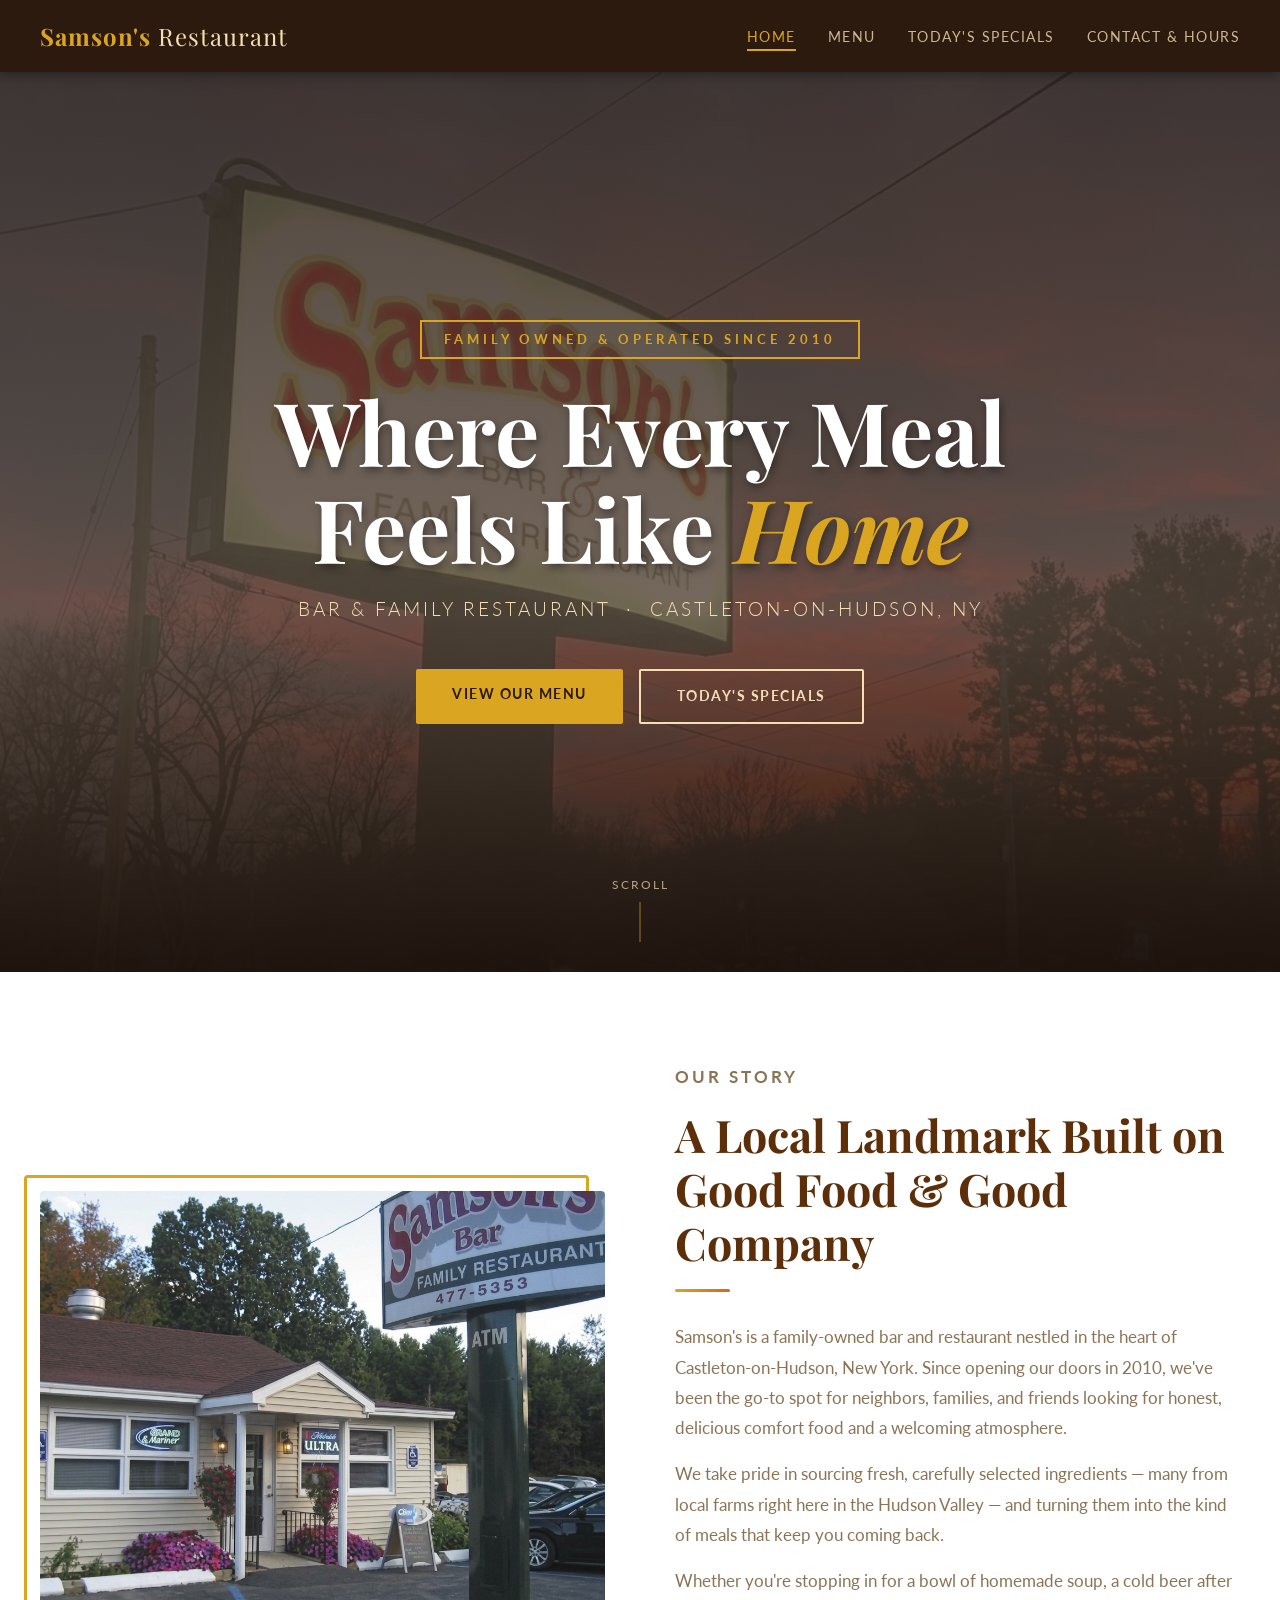
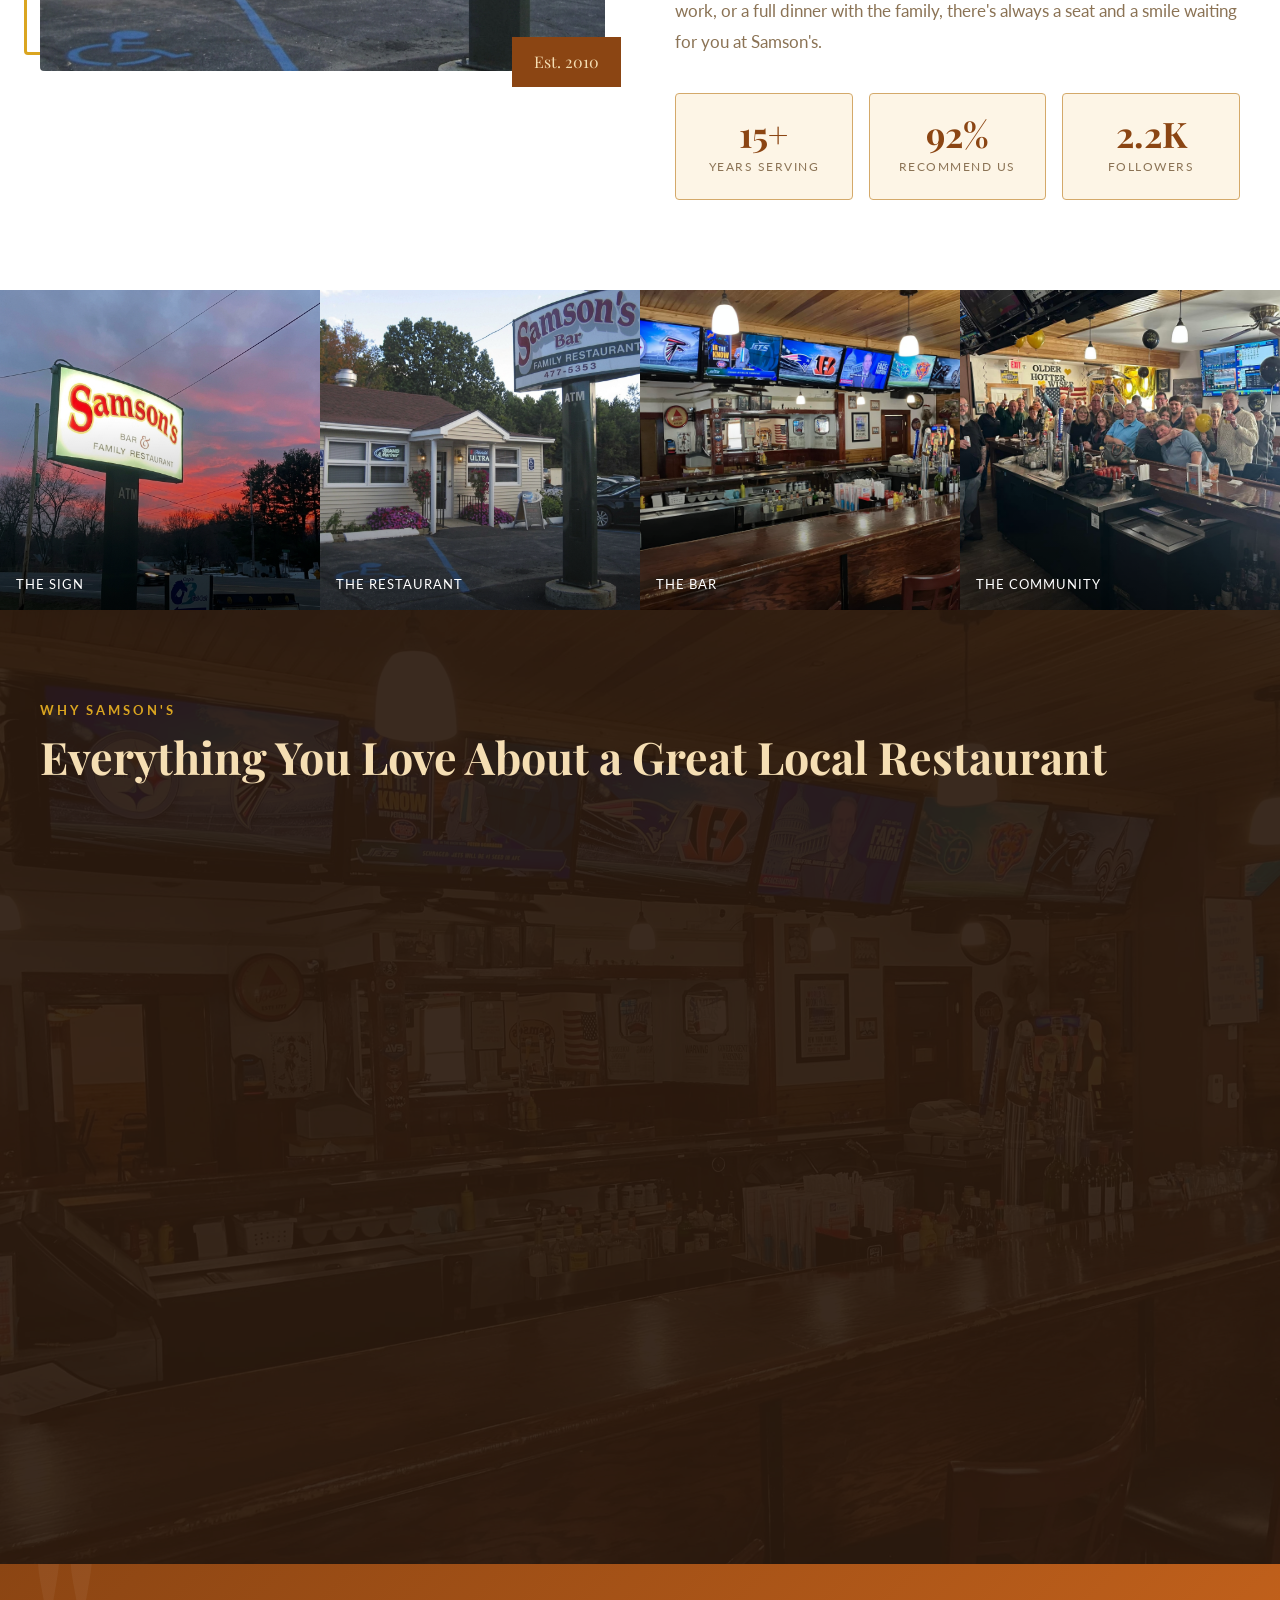
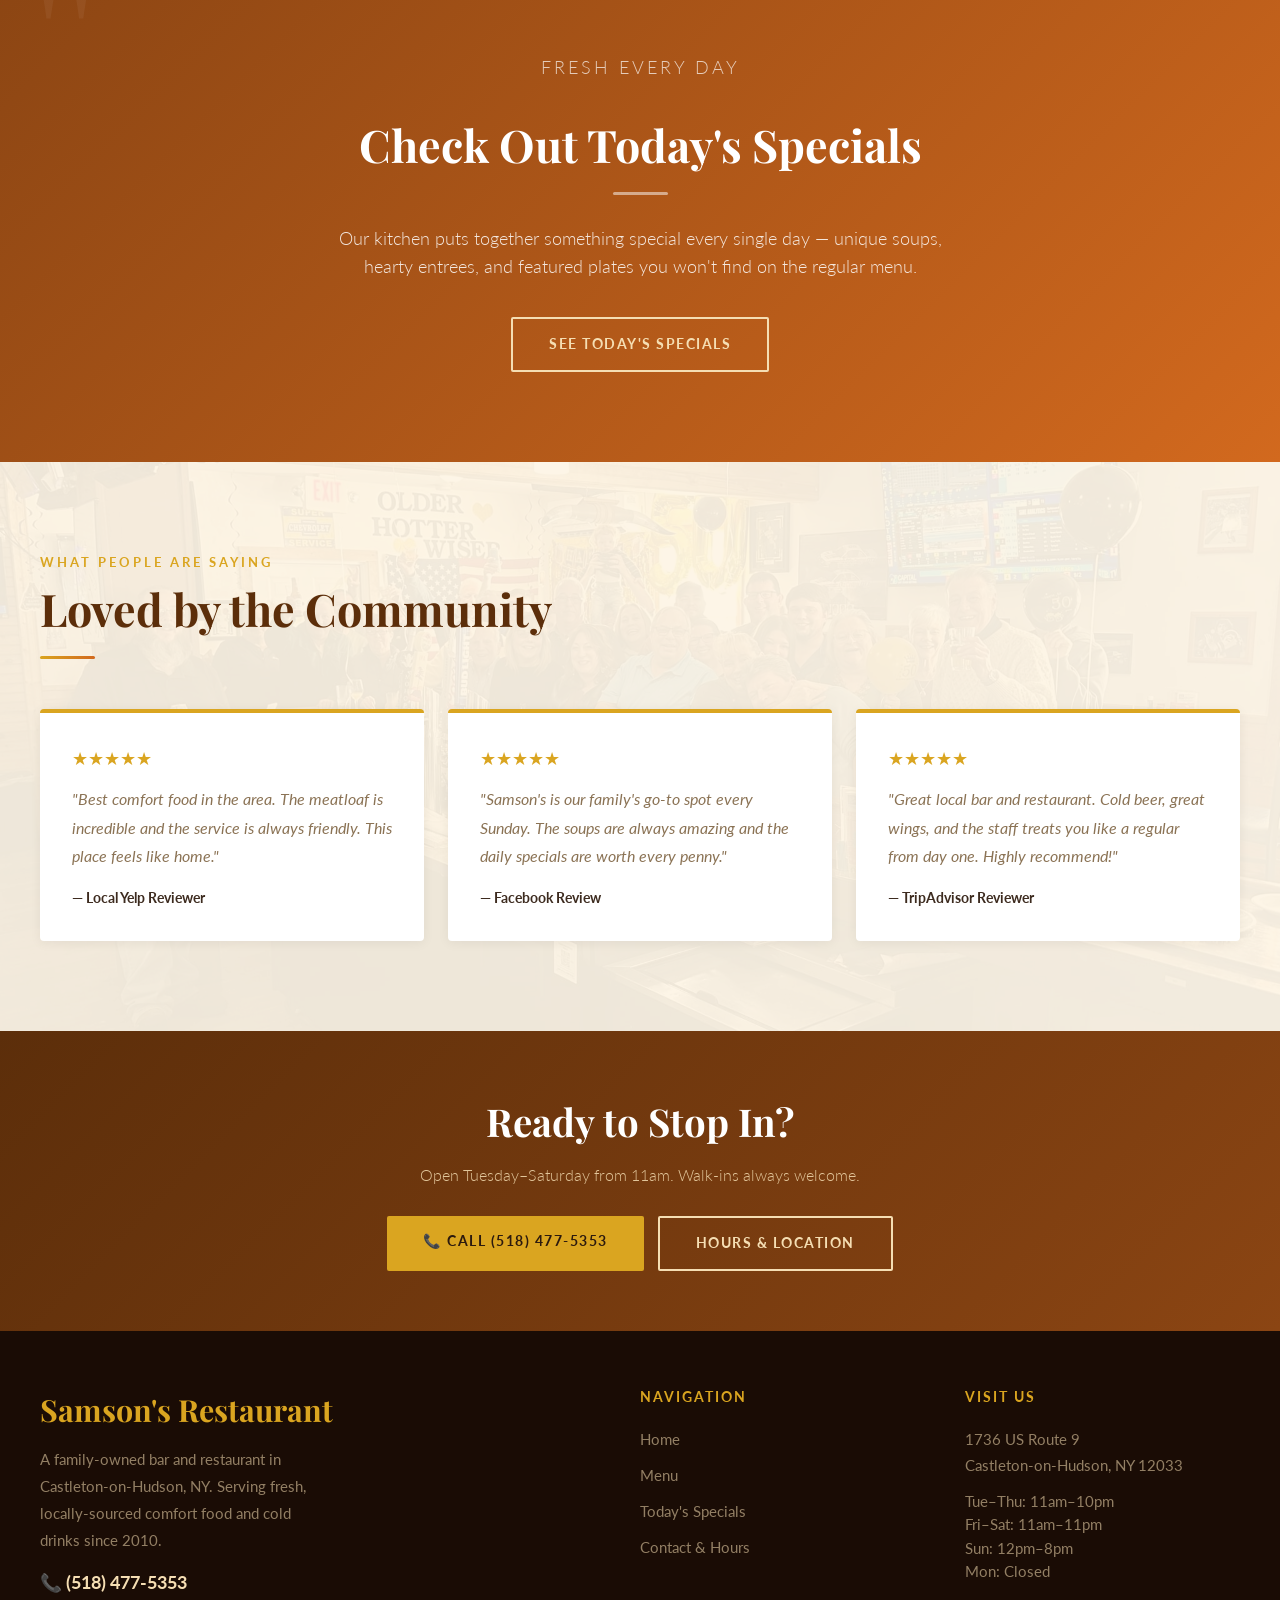
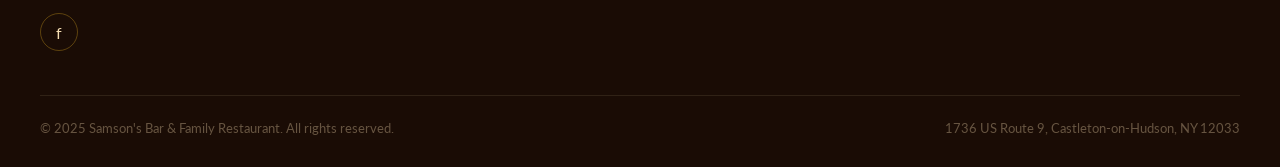
==== index.html @ e795f9b4 "Samson's website" ====
<!DOCTYPE html>
<html lang="en">
<head>
  <meta charset="UTF-8" />
  <meta name="viewport" content="width=device-width, initial-scale=1.0" />
  <title>Samson's Restaurant – Castleton-on-Hudson, NY</title>
  <meta name="description" content="Samson's Bar & Family Restaurant — a family-owned American restaurant and bar in Castleton-on-Hudson, NY. Comfort food, cold drinks, and warm hospitality." />
  <link rel="stylesheet" href="styles.css" />
</head>
<body>

<!-- ===== NAV ===== -->
<nav>
  <div class="nav-container">
    <a href="index.html" class="nav-logo">Samson's <span>Restaurant</span></a>
    <ul class="nav-links" id="navLinks">
      <li><a href="index.html" class="active">Home</a></li>
      <li><a href="menu.html">Menu</a></li>
      <li><a href="specials.html">Today's Specials</a></li>
      <li><a href="contact.html">Contact & Hours</a></li>
    </ul>
    <button class="hamburger" id="hamburger" aria-label="Menu">
      <span></span><span></span><span></span>
    </button>
  </div>
</nav>

<!-- ===== HERO ===== -->
<section class="hero">
  <div class="hero-bg" style="background-image:url('images/sign-sunset.jpg');opacity:0.55;"></div>
  <div class="hero-overlay"></div>
  <div class="hero-content">
    <div class="hero-badge">Family Owned &amp; Operated Since 2010</div>
    <h1>Where Every Meal<br>Feels Like <em>Home</em></h1>
    <p class="hero-tagline">Bar &amp; Family Restaurant &nbsp;·&nbsp; Castleton-on-Hudson, NY</p>
    <div class="hero-buttons">
      <a href="menu.html" class="btn btn-primary">View Our Menu</a>
      <a href="specials.html" class="btn btn-outline">Today's Specials</a>
    </div>
  </div>
  <div class="hero-scroll">Scroll</div>
</section>

<!-- ===== ABOUT ===== -->
<section class="about-section">
  <div class="section-inner">
    <div class="about-grid">
      <div class="about-image-wrap">
        <img
          src="images/exterior.jpg"
          alt="Samson's Restaurant exterior"
          loading="lazy"
        />
      </div>
      <div class="about-text">
        <p class="section-label">Our Story</p>
        <h2 class="section-title">A Local Landmark Built on Good Food &amp; Good Company</h2>
        <div class="section-divider"></div>
        <p>
          Samson's is a family-owned bar and restaurant nestled in the heart of
          Castleton-on-Hudson, New York. Since opening our doors in 2010, we've
          been the go-to spot for neighbors, families, and friends looking for
          honest, delicious comfort food and a welcoming atmosphere.
        </p>
        <p>
          We take pride in sourcing fresh, carefully selected ingredients —
          many from local farms right here in the Hudson Valley — and turning
          them into the kind of meals that keep you coming back.
        </p>
        <p>
          Whether you're stopping in for a bowl of homemade soup, a cold beer
          after work, or a full dinner with the family, there's always a seat
          and a smile waiting for you at Samson's.
        </p>
        <div class="about-stats">
          <div class="stat">
            <div class="stat-number">15+</div>
            <div class="stat-label">Years Serving</div>
          </div>
          <div class="stat">
            <div class="stat-number">92%</div>
            <div class="stat-label">Recommend Us</div>
          </div>
          <div class="stat">
            <div class="stat-number">2.2K</div>
            <div class="stat-label">Followers</div>
          </div>
        </div>
      </div>
    </div>
  </div>
</section>

<!-- ===== PHOTO GALLERY ===== -->
<section style="padding:0;background:#111;">
  <div style="display:grid;grid-template-columns:repeat(4,1fr);height:320px;">
    <div style="overflow:hidden;position:relative;cursor:pointer;" onclick="openLightbox('images/sign-sunset.jpg','The Samson\'s sign glowing at sunset')">
      <img src="images/sign-sunset.jpg" alt="Samson's sign at sunset" style="width:100%;height:100%;object-fit:cover;transition:transform 0.5s;" onmouseover="this.style.transform='scale(1.08)'" onmouseout="this.style.transform='scale(1)'">
      <div style="position:absolute;inset:0;background:linear-gradient(to top,rgba(0,0,0,0.5) 0%,transparent 60%);display:flex;align-items:flex-end;padding:16px;">
        <span style="color:white;font-size:0.8rem;letter-spacing:1px;text-transform:uppercase;font-family:'Lato',sans-serif;">The Sign</span>
      </div>
    </div>
    <div style="overflow:hidden;position:relative;cursor:pointer;" onclick="openLightbox('images/exterior.jpg','Samson\'s Restaurant exterior')">
      <img src="images/exterior.jpg" alt="Samson's exterior" style="width:100%;height:100%;object-fit:cover;transition:transform 0.5s;" onmouseover="this.style.transform='scale(1.08)'" onmouseout="this.style.transform='scale(1)'">
      <div style="position:absolute;inset:0;background:linear-gradient(to top,rgba(0,0,0,0.5) 0%,transparent 60%);display:flex;align-items:flex-end;padding:16px;">
        <span style="color:white;font-size:0.8rem;letter-spacing:1px;text-transform:uppercase;font-family:'Lato',sans-serif;">The Restaurant</span>
      </div>
    </div>
    <div style="overflow:hidden;position:relative;cursor:pointer;" onclick="openLightbox('images/bar.jpg','The bar at Samson\'s')">
      <img src="images/bar.jpg" alt="Samson's bar" style="width:100%;height:100%;object-fit:cover;transition:transform 0.5s;" onmouseover="this.style.transform='scale(1.08)'" onmouseout="this.style.transform='scale(1)'">
      <div style="position:absolute;inset:0;background:linear-gradient(to top,rgba(0,0,0,0.5) 0%,transparent 60%);display:flex;align-items:flex-end;padding:16px;">
        <span style="color:white;font-size:0.8rem;letter-spacing:1px;text-transform:uppercase;font-family:'Lato',sans-serif;">The Bar</span>
      </div>
    </div>
    <div style="overflow:hidden;position:relative;cursor:pointer;" onclick="openLightbox('images/party.jpg','The Samson\'s community')">
      <img src="images/party.jpg" alt="Samson's community" style="width:100%;height:100%;object-fit:cover;transition:transform 0.5s;" onmouseover="this.style.transform='scale(1.08)'" onmouseout="this.style.transform='scale(1)'">
      <div style="position:absolute;inset:0;background:linear-gradient(to top,rgba(0,0,0,0.5) 0%,transparent 60%);display:flex;align-items:flex-end;padding:16px;">
        <span style="color:white;font-size:0.8rem;letter-spacing:1px;text-transform:uppercase;font-family:'Lato',sans-serif;">The Community</span>
      </div>
    </div>
  </div>
</section>

<!-- Lightbox -->
<div id="lightbox" style="display:none;position:fixed;inset:0;background:rgba(0,0,0,0.92);z-index:9999;align-items:center;justify-content:center;cursor:pointer;" onclick="closeLightbox()">
  <img id="lightbox-img" src="" alt="" style="max-width:90vw;max-height:90vh;object-fit:contain;border-radius:4px;box-shadow:0 8px 40px rgba(0,0,0,0.5);">
  <div id="lightbox-cap" style="position:absolute;bottom:24px;left:50%;transform:translateX(-50%);color:rgba(255,255,255,0.7);font-size:0.9rem;font-family:'Lato',sans-serif;letter-spacing:1px;"></div>
  <button onclick="closeLightbox()" style="position:absolute;top:20px;right:24px;background:none;border:none;color:white;font-size:2rem;cursor:pointer;line-height:1;">✕</button>
</div>

<!-- ===== FEATURES ===== -->
<section class="features-section">
  <div class="section-inner">
    <p class="section-label" style="color:var(--accent)">Why Samson's</p>
    <h2 class="section-title">Everything You Love About a Great Local Restaurant</h2>
    <div class="features-grid">
      <div class="feature-card">
        <span class="feature-icon">🍽️</span>
        <h3>Comfort Food Done Right</h3>
        <p>From hearty dinners and hand-pressed burgers to homemade soups made fresh daily.</p>
      </div>
      <div class="feature-card">
        <span class="feature-icon">🍺</span>
        <h3>Full Bar</h3>
        <p>Cold beers on tap, cocktails, and your favorite drinks served with a smile.</p>
      </div>
      <div class="feature-card">
        <span class="feature-icon">🌿</span>
        <h3>Fresh Local Ingredients</h3>
        <p>We partner with local Hudson Valley farms to bring the freshest flavors to your plate.</p>
      </div>
      <div class="feature-card">
        <span class="feature-icon">👨‍👩‍👧</span>
        <h3>Family Friendly</h3>
        <p>A dedicated kids' menu and a warm atmosphere the whole family will enjoy.</p>
      </div>
      <div class="feature-card">
        <span class="feature-icon">🪑</span>
        <h3>Outdoor Seating</h3>
        <p>Enjoy the fresh Hudson Valley air with our comfortable outdoor seating area.</p>
      </div>
      <div class="feature-card">
        <span class="feature-icon">🎤</span>
        <h3>Karaoke Nights</h3>
        <p>Live entertainment and karaoke nights — follow our Facebook for the schedule.</p>
      </div>
    </div>
  </div>
</section>

<!-- ===== DAILY SPECIALS TEASER ===== -->
<section class="specials-teaser">
  <div class="section-inner">
    <p class="section-label" style="color:rgba(255,255,255,0.7)">Fresh Every Day</p>
    <h2 class="section-title">Check Out Today's Specials</h2>
    <div class="section-divider center"></div>
    <p>Our kitchen puts together something special every single day — unique soups,<br>hearty entrees, and featured plates you won't find on the regular menu.</p>
    <a href="specials.html" class="btn btn-outline">See Today's Specials</a>
  </div>
</section>

<!-- ===== TESTIMONIALS ===== -->
<section class="testimonials-section" style="position:relative;overflow:hidden;">
  <div style="position:absolute;inset:0;background-image:url('images/party.jpg');background-size:cover;background-position:center;opacity:0.06;"></div>
  <div class="section-inner" style="position:relative;">
    <p class="section-label">What People Are Saying</p>
    <h2 class="section-title">Loved by the Community</h2>
    <div class="section-divider"></div>
    <div class="testimonials-grid">
      <div class="testimonial-card">
        <div class="testimonial-stars">★★★★★</div>
        <p class="testimonial-text">"Best comfort food in the area. The meatloaf is incredible and the service is always friendly. This place feels like home."</p>
        <div class="testimonial-author">— Local Yelp Reviewer</div>
      </div>
      <div class="testimonial-card">
        <div class="testimonial-stars">★★★★★</div>
        <p class="testimonial-text">"Samson's is our family's go-to spot every Sunday. The soups are always amazing and the daily specials are worth every penny."</p>
        <div class="testimonial-author">— Facebook Review</div>
      </div>
      <div class="testimonial-card">
        <div class="testimonial-stars">★★★★★</div>
        <p class="testimonial-text">"Great local bar and restaurant. Cold beer, great wings, and the staff treats you like a regular from day one. Highly recommend!"</p>
        <div class="testimonial-author">— TripAdvisor Reviewer</div>
      </div>
    </div>
  </div>
</section>

<!-- ===== CTA STRIP ===== -->
<div class="cta-strip">
  <h2>Ready to Stop In?</h2>
  <p>Open Tuesday–Saturday from 11am. Walk-ins always welcome.</p>
  <div style="display:flex;gap:14px;justify-content:center;flex-wrap:wrap;">
    <a href="tel:5184775353" class="btn btn-primary">📞 Call (518) 477-5353</a>
    <a href="contact.html" class="btn btn-outline">Hours &amp; Location</a>
  </div>
</div>

<!-- ===== FOOTER ===== -->
<footer>
  <div class="footer-inner">
    <div class="footer-grid">
      <div class="footer-brand">
        <h2>Samson's Restaurant</h2>
        <p>A family-owned bar and restaurant in Castleton-on-Hudson, NY. Serving fresh, locally-sourced comfort food and cold drinks since 2010.</p>
        <div class="footer-phone">📞 (518) 477-5353</div>
        <div class="footer-social" style="margin-top:16px;">
          <a href="https://www.facebook.com/Samsonsbarandfamilyrestaurant/" target="_blank" rel="noopener" class="social-btn" title="Facebook">f</a>
        </div>
      </div>
      <div class="footer-links">
        <h3>Navigation</h3>
        <ul>
          <li><a href="index.html">Home</a></li>
          <li><a href="menu.html">Menu</a></li>
          <li><a href="specials.html">Today's Specials</a></li>
          <li><a href="contact.html">Contact &amp; Hours</a></li>
        </ul>
      </div>
      <div class="footer-links">
        <h3>Visit Us</h3>
        <ul>
          <li><a href="https://maps.google.com/?q=1736+US-9,+Castleton-on-Hudson,+NY+12033" target="_blank" rel="noopener">1736 US Route 9<br>Castleton-on-Hudson, NY 12033</a></li>
          <li style="margin-top:12px;color:rgba(245,222,179,0.55);font-size:0.92rem;">
            Tue–Thu: 11am–10pm<br>
            Fri–Sat: 11am–11pm<br>
            Sun: 12pm–8pm<br>
            Mon: Closed
          </li>
        </ul>
      </div>
    </div>
    <div class="footer-bottom">
      <p>© 2025 Samson's Bar &amp; Family Restaurant. All rights reserved.</p>
      <p>1736 US Route 9, Castleton-on-Hudson, NY 12033</p>
    </div>
  </div>
</footer>

<script defer src="/_vercel/insights/script.js"></script>
<script src="main.js"></script>
<script>
function openLightbox(src, caption) {
  document.getElementById('lightbox-img').src = src;
  document.getElementById('lightbox-cap').textContent = caption;
  const lb = document.getElementById('lightbox');
  lb.style.display = 'flex';
  document.body.style.overflow = 'hidden';
}
function closeLightbox() {
  document.getElementById('lightbox').style.display = 'none';
  document.body.style.overflow = '';
}
document.addEventListener('keydown', e => { if (e.key === 'Escape') closeLightbox(); });
</script>
</body>
</html>
---- styles.css ----
@import url('https://fonts.googleapis.com/css2?family=Playfair+Display:ital,wght@0,400;0,600;0,700;1,400&family=Lato:wght@300;400;700&display=swap');

:root {
  --primary: #8B4513;
  --primary-dark: #5C2E0A;
  --secondary: #D2691E;
  --accent: #DAA520;
  --bg: #FDF5E6;
  --bg-dark: #2C1A0E;
  --text: #3D2B1F;
  --text-light: #8B7355;
  --white: #FFFFFF;
  --cream: #F5DEB3;
  --border: #D4A96A;
}

*, *::before, *::after { margin: 0; padding: 0; box-sizing: border-box; }

html { scroll-behavior: smooth; }

body {
  font-family: 'Lato', sans-serif;
  color: var(--text);
  background-color: var(--bg);
  line-height: 1.6;
}

/* ======================== NAV ======================== */
nav {
  background-color: var(--bg-dark);
  padding: 0 40px;
  position: sticky;
  top: 0;
  z-index: 1000;
  box-shadow: 0 2px 12px rgba(0,0,0,0.4);
}

.nav-container {
  max-width: 1200px;
  margin: 0 auto;
  display: flex;
  align-items: center;
  justify-content: space-between;
  height: 72px;
}

.nav-logo {
  font-family: 'Playfair Display', serif;
  color: var(--accent);
  font-size: 1.5rem;
  text-decoration: none;
  font-weight: 700;
  letter-spacing: 1px;
}

.nav-logo span { color: var(--cream); font-weight: 300; }

.nav-links {
  display: flex;
  list-style: none;
  gap: 32px;
}

.nav-links a {
  color: rgba(245,222,179,0.8);
  text-decoration: none;
  font-size: 0.88rem;
  letter-spacing: 1.5px;
  text-transform: uppercase;
  transition: color 0.3s;
  padding: 4px 0;
  border-bottom: 2px solid transparent;
}

.nav-links a:hover,
.nav-links a.active {
  color: var(--accent);
  border-bottom-color: var(--accent);
}

.hamburger {
  display: none;
  flex-direction: column;
  cursor: pointer;
  gap: 6px;
  background: none;
  border: none;
  padding: 4px;
}

.hamburger span {
  display: block;
  width: 26px;
  height: 2px;
  background: var(--cream);
  transition: all 0.3s;
}

/* ======================== PAGE HEADER ======================== */
.page-header {
  background: linear-gradient(160deg, #1a0c05 0%, #3d1c02 40%, #6b3010 100%);
  padding: 110px 40px 65px;
  text-align: center;
  color: white;
  position: relative;
  overflow: hidden;
}

.page-header::before {
  content: '';
  position: absolute;
  inset: 0;
  background-image: url('images/bar.jpg');
  background-size: cover;
  background-position: center;
  opacity: 0.08;
}

.page-header > * { position: relative; }

.page-header-badge {
  display: inline-block;
  border: 1px solid var(--accent);
  color: var(--accent);
  padding: 5px 18px;
  letter-spacing: 3px;
  text-transform: uppercase;
  font-size: 0.78rem;
  margin-bottom: 16px;
  font-weight: 700;
}

.page-header h1 {
  font-family: 'Playfair Display', serif;
  font-size: clamp(2rem, 4vw, 3.2rem);
  color: white;
  margin-bottom: 10px;
}

.page-header p {
  color: rgba(245,222,179,0.75);
  font-size: 1.05rem;
  font-weight: 300;
  letter-spacing: 1px;
}

/* ======================== HERO ======================== */
.hero {
  position: relative;
  height: 100vh;
  min-height: 620px;
  display: flex;
  align-items: center;
  justify-content: center;
  text-align: center;
  overflow: hidden;
}

.hero-bg {
  position: absolute;
  inset: 0;
  background-image: url('https://images.unsplash.com/photo-1550966871-3ed3cdb5ed0c?w=1920&q=80');
  background-size: cover;
  background-position: center;
  transform: scale(1.05);
  transition: transform 8s ease;
}

.hero-bg.loaded { transform: scale(1); }

.hero-overlay {
  position: absolute;
  inset: 0;
  background: linear-gradient(to bottom, rgba(20,8,2,0.75) 0%, rgba(44,26,14,0.65) 60%, rgba(20,8,2,0.9) 100%);
}

.hero-content {
  position: relative;
  z-index: 1;
  color: white;
  padding: 20px;
  max-width: 800px;
}

.hero-badge {
  display: inline-block;
  border: 2px solid var(--accent);
  color: var(--accent);
  padding: 7px 22px;
  letter-spacing: 4px;
  text-transform: uppercase;
  font-size: 0.8rem;
  margin-bottom: 24px;
  font-weight: 700;
}

.hero h1 {
  font-family: 'Playfair Display', serif;
  font-size: clamp(2.8rem, 7vw, 5.5rem);
  line-height: 1.1;
  margin-bottom: 18px;
  text-shadow: 2px 4px 8px rgba(0,0,0,0.4);
}

.hero h1 em {
  font-style: italic;
  color: var(--accent);
}

.hero-tagline {
  font-size: clamp(0.95rem, 2vw, 1.2rem);
  color: var(--cream);
  margin-bottom: 44px;
  font-weight: 300;
  letter-spacing: 3px;
  text-transform: uppercase;
}

.hero-buttons {
  display: flex;
  gap: 16px;
  justify-content: center;
  flex-wrap: wrap;
}

.hero-scroll {
  position: absolute;
  bottom: 30px;
  left: 50%;
  transform: translateX(-50%);
  z-index: 1;
  display: flex;
  flex-direction: column;
  align-items: center;
  gap: 8px;
  color: var(--cream);
  font-size: 0.75rem;
  letter-spacing: 2px;
  text-transform: uppercase;
  opacity: 0.7;
  animation: bounce 2s infinite;
}

.hero-scroll::after {
  content: '';
  display: block;
  width: 1px;
  height: 40px;
  background: var(--accent);
}

@keyframes bounce {
  0%, 100% { transform: translateX(-50%) translateY(0); }
  50% { transform: translateX(-50%) translateY(-8px); }
}

/* ======================== BUTTONS ======================== */
.btn {
  display: inline-block;
  padding: 14px 36px;
  text-decoration: none;
  font-size: 0.88rem;
  letter-spacing: 1.5px;
  text-transform: uppercase;
  font-weight: 700;
  transition: all 0.3s;
  border-radius: 2px;
  border: none;
  cursor: pointer;
  font-family: 'Lato', sans-serif;
}

.btn-primary {
  background-color: var(--accent);
  color: var(--bg-dark);
}

.btn-primary:hover {
  background-color: #c4921c;
  transform: translateY(-2px);
  box-shadow: 0 6px 20px rgba(218,165,32,0.35);
}

.btn-outline {
  border: 2px solid var(--cream);
  color: var(--cream);
  background: transparent;
}

.btn-outline:hover {
  background-color: var(--cream);
  color: var(--bg-dark);
  transform: translateY(-2px);
}

.btn-dark {
  background-color: var(--bg-dark);
  color: var(--cream);
}

.btn-dark:hover {
  background-color: var(--primary-dark);
  transform: translateY(-2px);
}

/* ======================== SECTIONS ======================== */
section { padding: 90px 40px; }

.section-inner {
  max-width: 1200px;
  margin: 0 auto;
}

.section-label {
  color: var(--accent);
  text-transform: uppercase;
  letter-spacing: 3px;
  font-size: 0.8rem;
  margin-bottom: 10px;
  font-weight: 700;
}

.section-title {
  font-family: 'Playfair Display', serif;
  font-size: clamp(1.8rem, 3.5vw, 2.8rem);
  color: var(--primary-dark);
  margin-bottom: 20px;
  line-height: 1.2;
}

.section-divider {
  width: 55px;
  height: 3px;
  background: linear-gradient(90deg, var(--accent), var(--secondary));
  margin-bottom: 30px;
  border-radius: 2px;
}

.section-divider.center { margin-left: auto; margin-right: auto; }

/* ======================== ABOUT ======================== */
.about-section { background: white; }

.about-grid {
  display: grid;
  grid-template-columns: 1fr 1fr;
  gap: 70px;
  align-items: center;
}

.about-image-wrap {
  position: relative;
}

.about-image-wrap img {
  width: 100%;
  height: 480px;
  object-fit: cover;
  border-radius: 4px;
  display: block;
  position: relative;
  z-index: 1;
}

.about-image-wrap::before {
  content: '';
  position: absolute;
  top: -16px;
  left: -16px;
  right: 16px;
  bottom: 16px;
  border: 3px solid var(--accent);
  border-radius: 4px;
  z-index: 0;
}

.about-image-wrap::after {
  content: 'Est. 2010';
  position: absolute;
  bottom: -16px;
  right: -16px;
  background: var(--primary);
  color: var(--cream);
  font-family: 'Playfair Display', serif;
  font-size: 1rem;
  padding: 12px 22px;
  z-index: 2;
}

.about-text p {
  color: var(--text-light);
  margin-bottom: 16px;
  font-size: 1.05rem;
  line-height: 1.8;
}

.about-stats {
  display: grid;
  grid-template-columns: repeat(3, 1fr);
  gap: 16px;
  margin-top: 36px;
}

.stat {
  text-align: center;
  padding: 22px 12px;
  border: 1px solid var(--border);
  border-radius: 4px;
  background: var(--bg);
  transition: border-color 0.3s, transform 0.3s;
}

.stat:hover {
  border-color: var(--accent);
  transform: translateY(-3px);
}

.stat-number {
  font-family: 'Playfair Display', serif;
  font-size: 2.2rem;
  color: var(--primary);
  font-weight: 700;
  line-height: 1;
  margin-bottom: 6px;
}

.stat-label {
  font-size: 0.78rem;
  color: var(--text-light);
  text-transform: uppercase;
  letter-spacing: 1.5px;
}

/* ======================== FEATURES ======================== */
.features-section {
  background-color: var(--bg-dark);
  position: relative;
  overflow: hidden;
}

.features-section::before {
  content: '';
  position: absolute;
  inset: 0;
  background: url('images/bar.jpg') center/cover;
  opacity: 0.07;
}

.features-section .section-inner { position: relative; }

.features-section .section-title { color: var(--cream); }

.features-grid {
  display: grid;
  grid-template-columns: repeat(auto-fit, minmax(200px, 1fr));
  gap: 24px;
  margin-top: 50px;
}

.feature-card {
  text-align: center;
  padding: 36px 24px;
  border: 1px solid rgba(218,165,32,0.25);
  border-radius: 4px;
  transition: all 0.3s;
  background: rgba(255,255,255,0.03);
}

.feature-card:hover {
  border-color: var(--accent);
  transform: translateY(-6px);
  background: rgba(255,255,255,0.06);
}

.feature-icon { font-size: 2.8rem; margin-bottom: 16px; display: block; }

.feature-card h3 {
  font-family: 'Playfair Display', serif;
  color: var(--accent);
  margin-bottom: 10px;
  font-size: 1.15rem;
}

.feature-card p {
  color: rgba(245,222,179,0.65);
  font-size: 0.9rem;
  line-height: 1.6;
}

/* ======================== SPECIALS TEASER ======================== */
.specials-teaser {
  background: linear-gradient(135deg, var(--primary) 0%, var(--secondary) 100%);
  text-align: center;
  position: relative;
  overflow: hidden;
}

.specials-teaser::before {
  content: '"';
  position: absolute;
  font-family: 'Playfair Display', serif;
  font-size: 300px;
  color: rgba(255,255,255,0.05);
  top: -80px;
  left: 20px;
  line-height: 1;
}

.specials-teaser .section-title { color: white; }
.specials-teaser .section-divider { background: rgba(255,255,255,0.5); }

.specials-teaser p {
  color: rgba(255,255,255,0.85);
  font-size: 1.1rem;
  margin-bottom: 36px;
  font-weight: 300;
}

/* ======================== TESTIMONIALS ======================== */
.testimonials-section { background: var(--bg); }

.testimonials-grid {
  display: grid;
  grid-template-columns: repeat(auto-fit, minmax(280px, 1fr));
  gap: 24px;
  margin-top: 50px;
}

.testimonial-card {
  background: white;
  padding: 32px;
  border-radius: 4px;
  border-top: 4px solid var(--accent);
  box-shadow: 0 2px 12px rgba(0,0,0,0.06);
}

.testimonial-stars { color: var(--accent); font-size: 1.1rem; margin-bottom: 12px; }

.testimonial-text {
  font-style: italic;
  color: var(--text-light);
  line-height: 1.8;
  margin-bottom: 16px;
  font-size: 0.98rem;
}

.testimonial-author { font-weight: 700; color: var(--text); font-size: 0.9rem; }

/* ======================== MENU PAGE ======================== */
.menu-section { background: var(--bg); }

.menu-nav {
  display: flex;
  gap: 10px;
  margin-bottom: 44px;
  flex-wrap: wrap;
}

.menu-tab {
  padding: 10px 26px;
  border: 2px solid var(--primary);
  background: none;
  color: var(--primary);
  cursor: pointer;
  font-family: 'Lato', sans-serif;
  font-weight: 700;
  letter-spacing: 1px;
  text-transform: uppercase;
  font-size: 0.82rem;
  transition: all 0.3s;
  border-radius: 2px;
}

.menu-tab.active, .menu-tab:hover {
  background: var(--primary);
  color: white;
}

.menu-category { display: none; }
.menu-category.active { display: block; }

.menu-category-title {
  font-family: 'Playfair Display', serif;
  font-size: 1.9rem;
  color: var(--primary-dark);
  padding-bottom: 12px;
  margin-bottom: 8px;
  border-bottom: 2px solid var(--accent);
}

.menu-category-note {
  color: var(--text-light);
  font-style: italic;
  margin-bottom: 28px;
  font-size: 0.92rem;
}

.menu-items-grid {
  display: grid;
  grid-template-columns: repeat(auto-fill, minmax(300px, 1fr));
  gap: 16px;
  margin-bottom: 50px;
}

.menu-item {
  background: white;
  padding: 20px 22px;
  border-radius: 4px;
  border: 1px solid var(--border);
  display: flex;
  justify-content: space-between;
  align-items: flex-start;
  gap: 12px;
  transition: box-shadow 0.3s, transform 0.3s;
}

.menu-item:hover {
  box-shadow: 0 4px 16px rgba(139,69,19,0.12);
  transform: translateY(-2px);
}

.menu-item-name {
  font-weight: 700;
  color: var(--text);
  font-size: 0.97rem;
}

.menu-item-desc {
  color: var(--text-light);
  font-size: 0.84rem;
  margin-top: 4px;
  line-height: 1.5;
}

.menu-item-price {
  font-family: 'Playfair Display', serif;
  font-size: 1.1rem;
  color: var(--primary);
  font-weight: 600;
  white-space: nowrap;
  flex-shrink: 0;
}

/* ======================== SPECIALS PAGE ======================== */
.specials-section { background: var(--bg); }

.specials-date-banner {
  background: white;
  border: 1px solid var(--border);
  border-radius: 4px;
  padding: 16px 28px;
  display: flex;
  align-items: center;
  gap: 14px;
  margin-bottom: 36px;
  max-width: 700px;
}

.specials-date-icon { font-size: 1.6rem; }

.specials-date-text strong {
  display: block;
  font-family: 'Playfair Display', serif;
  font-size: 1.2rem;
  color: var(--primary-dark);
}

.specials-date-text span {
  color: var(--text-light);
  font-size: 0.88rem;
}

.specials-post-card {
  background: white;
  border-radius: 6px;
  overflow: hidden;
  box-shadow: 0 4px 24px rgba(0,0,0,0.08);
  max-width: 820px;
  border: 1px solid var(--border);
}

.specials-post-header {
  background: var(--bg-dark);
  padding: 18px 28px;
  display: flex;
  align-items: center;
  gap: 14px;
}

.specials-post-header img {
  width: 44px;
  height: 44px;
  border-radius: 50%;
  object-fit: cover;
  border: 2px solid var(--accent);
}

.specials-post-header-text strong {
  display: block;
  color: var(--cream);
  font-family: 'Playfair Display', serif;
  font-size: 1.05rem;
}

.specials-post-header-text span {
  color: rgba(245,222,179,0.5);
  font-size: 0.82rem;
}

.specials-post-image {
  width: 100%;
  max-height: 420px;
  object-fit: contain;
  background: #f0ebe3;
  display: block;
}

.specials-post-body { padding: 28px; }

.specials-post-message {
  white-space: pre-line;
  font-size: 1rem;
  color: var(--text);
  line-height: 1.9;
  font-family: 'Lato', sans-serif;
}

.specials-loading {
  text-align: center;
  padding: 60px 20px;
}

.spinner {
  width: 44px;
  height: 44px;
  border: 3px solid var(--border);
  border-top-color: var(--primary);
  border-radius: 50%;
  animation: spin 0.75s linear infinite;
  margin: 0 auto 16px;
}

@keyframes spin { to { transform: rotate(360deg); } }

.specials-loading p { color: var(--text-light); }

.specials-error {
  text-align: center;
  padding: 50px 20px;
  color: var(--text-light);
}

.specials-error .error-icon { font-size: 3rem; margin-bottom: 12px; }

/* Setup Box */
.setup-box {
  background: var(--bg-dark);
  border-radius: 6px;
  padding: 36px;
  margin-top: 40px;
  max-width: 820px;
}

.setup-box h3 {
  font-family: 'Playfair Display', serif;
  color: var(--accent);
  font-size: 1.3rem;
  margin-bottom: 10px;
}

.setup-box p {
  color: rgba(245,222,179,0.7);
  font-size: 0.92rem;
  line-height: 1.7;
  margin-bottom: 18px;
}

.setup-box ol {
  color: rgba(245,222,179,0.7);
  font-size: 0.92rem;
  padding-left: 20px;
  margin-bottom: 22px;
  line-height: 2;
}

.setup-box a {
  color: var(--accent);
}

.token-row {
  display: flex;
  gap: 10px;
}

.token-input {
  flex: 1;
  padding: 12px 16px;
  background: rgba(255,255,255,0.08);
  border: 1px solid rgba(218,165,32,0.35);
  color: white;
  border-radius: 3px;
  font-family: 'Lato', sans-serif;
  font-size: 0.92rem;
  outline: none;
  transition: border-color 0.3s;
}

.token-input:focus { border-color: var(--accent); }
.token-input::placeholder { color: rgba(255,255,255,0.3); }

.token-status {
  margin-top: 10px;
  font-size: 0.85rem;
  color: var(--cream);
  min-height: 20px;
}

/* ======================== CONTACT PAGE ======================== */
.contact-section { background: var(--bg); }

.contact-grid {
  display: grid;
  grid-template-columns: 1fr 1fr;
  gap: 50px;
  align-items: start;
}

.contact-card {
  background: white;
  border-radius: 4px;
  box-shadow: 0 4px 20px rgba(0,0,0,0.06);
  overflow: hidden;
}

.contact-card-header {
  background: var(--primary-dark);
  padding: 22px 30px;
}

.contact-card-header h2 {
  font-family: 'Playfair Display', serif;
  color: var(--cream);
  font-size: 1.3rem;
}

.contact-card-body { padding: 10px 0; }

.contact-item {
  display: flex;
  align-items: flex-start;
  gap: 16px;
  padding: 20px 30px;
  border-bottom: 1px solid var(--bg);
  transition: background 0.2s;
}

.contact-item:last-child { border-bottom: none; }
.contact-item:hover { background: var(--bg); }

.contact-icon {
  font-size: 1.4rem;
  min-width: 32px;
  margin-top: 2px;
}

.contact-item-label {
  font-size: 0.75rem;
  text-transform: uppercase;
  letter-spacing: 1.5px;
  color: var(--text-light);
  margin-bottom: 4px;
}

.contact-item-value {
  font-size: 1rem;
  color: var(--text);
  font-weight: 600;
}

.contact-item-value a {
  color: var(--primary);
  text-decoration: none;
  transition: color 0.3s;
}

.contact-item-value a:hover { color: var(--secondary); }

/* Hours table */
.hours-table { width: 100%; margin-top: 6px; }

.hours-row {
  display: flex;
  justify-content: space-between;
  padding: 4px 0;
  font-size: 0.92rem;
}

.hours-row.today { color: var(--primary); font-weight: 700; }

.hours-day { color: var(--text-light); }
.hours-time { font-weight: 600; }

.closed { color: #999; }

/* Map */
.map-wrap {
  border-radius: 4px;
  overflow: hidden;
  box-shadow: 0 4px 20px rgba(0,0,0,0.1);
  height: 420px;
}

.map-wrap iframe { width: 100%; height: 100%; border: 0; display: block; }

/* CTA Strip */
.cta-strip {
  background: linear-gradient(135deg, var(--primary-dark) 0%, var(--primary) 100%);
  text-align: center;
  padding: 60px 40px;
}

.cta-strip h2 {
  font-family: 'Playfair Display', serif;
  color: white;
  font-size: clamp(1.6rem, 3vw, 2.4rem);
  margin-bottom: 10px;
}

.cta-strip p {
  color: var(--cream);
  margin-bottom: 28px;
  font-weight: 300;
  opacity: 0.85;
}

/* ======================== FOOTER ======================== */
footer {
  background: #1a0c05;
  color: var(--cream);
  padding: 55px 40px 28px;
}

.footer-inner { max-width: 1200px; margin: 0 auto; }

.footer-grid {
  display: grid;
  grid-template-columns: 2fr 1fr 1fr;
  gap: 50px;
  margin-bottom: 44px;
}

.footer-brand h2 {
  font-family: 'Playfair Display', serif;
  color: var(--accent);
  font-size: 1.9rem;
  margin-bottom: 12px;
}

.footer-brand p {
  color: rgba(245,222,179,0.55);
  font-size: 0.93rem;
  line-height: 1.8;
  max-width: 280px;
}

.footer-brand .footer-phone {
  margin-top: 16px;
  color: var(--cream);
  font-size: 1.1rem;
  font-weight: 700;
  display: flex;
  align-items: center;
  gap: 8px;
}

.footer-links h3 {
  color: var(--accent);
  margin-bottom: 18px;
  font-size: 0.88rem;
  text-transform: uppercase;
  letter-spacing: 2px;
}

.footer-links ul { list-style: none; }

.footer-links li { margin-bottom: 10px; }

.footer-links a {
  color: rgba(245,222,179,0.55);
  text-decoration: none;
  transition: color 0.3s;
  font-size: 0.93rem;
}

.footer-links a:hover { color: var(--accent); }

.footer-social {
  display: flex;
  gap: 12px;
  margin-top: 16px;
}

.social-btn {
  width: 38px;
  height: 38px;
  border-radius: 50%;
  border: 1px solid rgba(218,165,32,0.35);
  display: flex;
  align-items: center;
  justify-content: center;
  text-decoration: none;
  font-size: 1rem;
  transition: all 0.3s;
  color: var(--cream);
}

.social-btn:hover {
  background: var(--accent);
  border-color: var(--accent);
  color: var(--bg-dark);
}

.footer-bottom {
  border-top: 1px solid rgba(245,222,179,0.1);
  padding-top: 22px;
  display: flex;
  justify-content: space-between;
  align-items: center;
  flex-wrap: wrap;
  gap: 10px;
}

.footer-bottom p {
  color: rgba(245,222,179,0.35);
  font-size: 0.82rem;
}

/* ======================== RESPONSIVE ======================== */
@media (max-width: 900px) {
  .about-grid, .contact-grid { grid-template-columns: 1fr; }
  .footer-grid { grid-template-columns: 1fr 1fr; }
  .about-stats { grid-template-columns: repeat(3, 1fr); }
}

@media (max-width: 640px) {
  section { padding: 60px 24px; }
  nav { padding: 0 24px; }
  .page-header { padding: 90px 24px 50px; }

  .hamburger { display: flex; }

  .nav-links {
    display: none;
    position: absolute;
    top: 72px;
    left: 0;
    right: 0;
    background: var(--bg-dark);
    padding: 20px 30px;
    flex-direction: column;
    gap: 18px;
    box-shadow: 0 8px 20px rgba(0,0,0,0.3);
  }

  .nav-links.open { display: flex; }

  nav { position: relative; }

  .hero-buttons { flex-direction: column; align-items: center; }
  .about-stats { grid-template-columns: 1fr; }
  .footer-grid { grid-template-columns: 1fr; }
  .token-row { flex-direction: column; }
  .footer-bottom { flex-direction: column; text-align: center; }
}
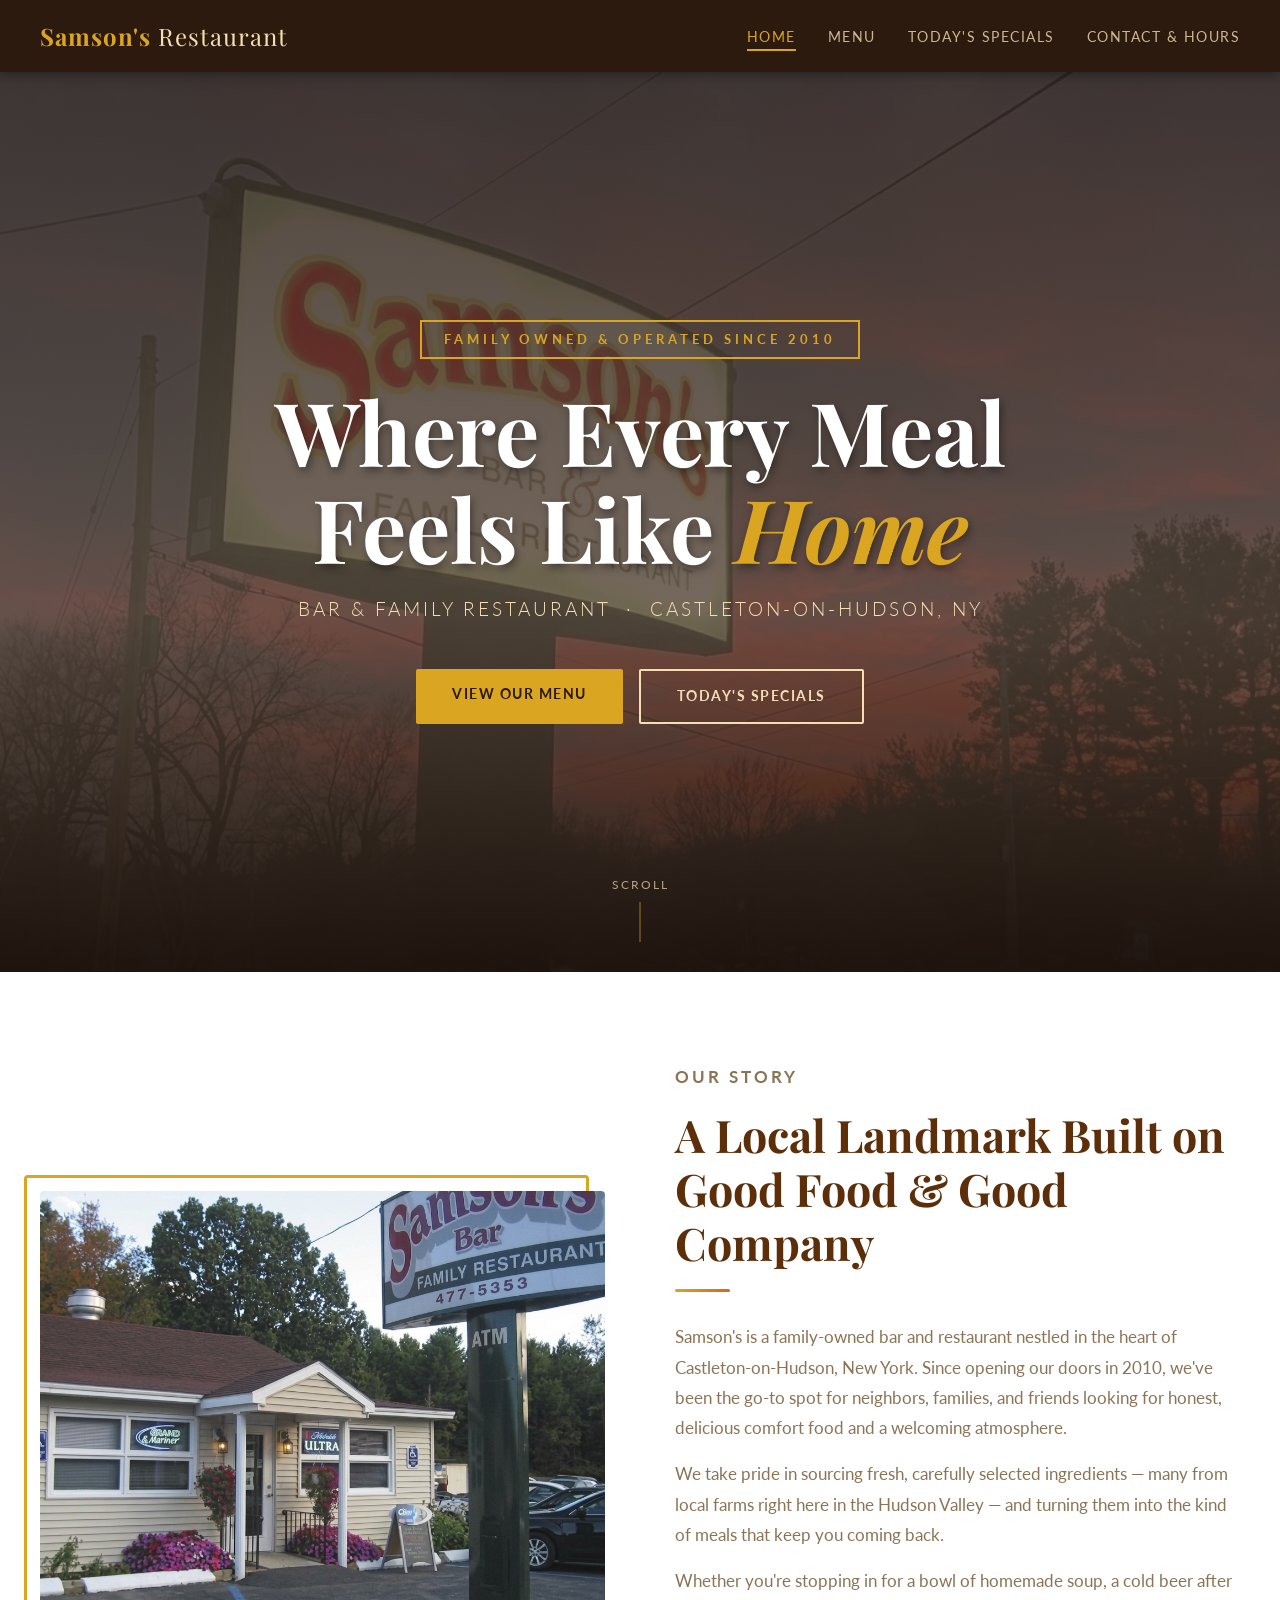
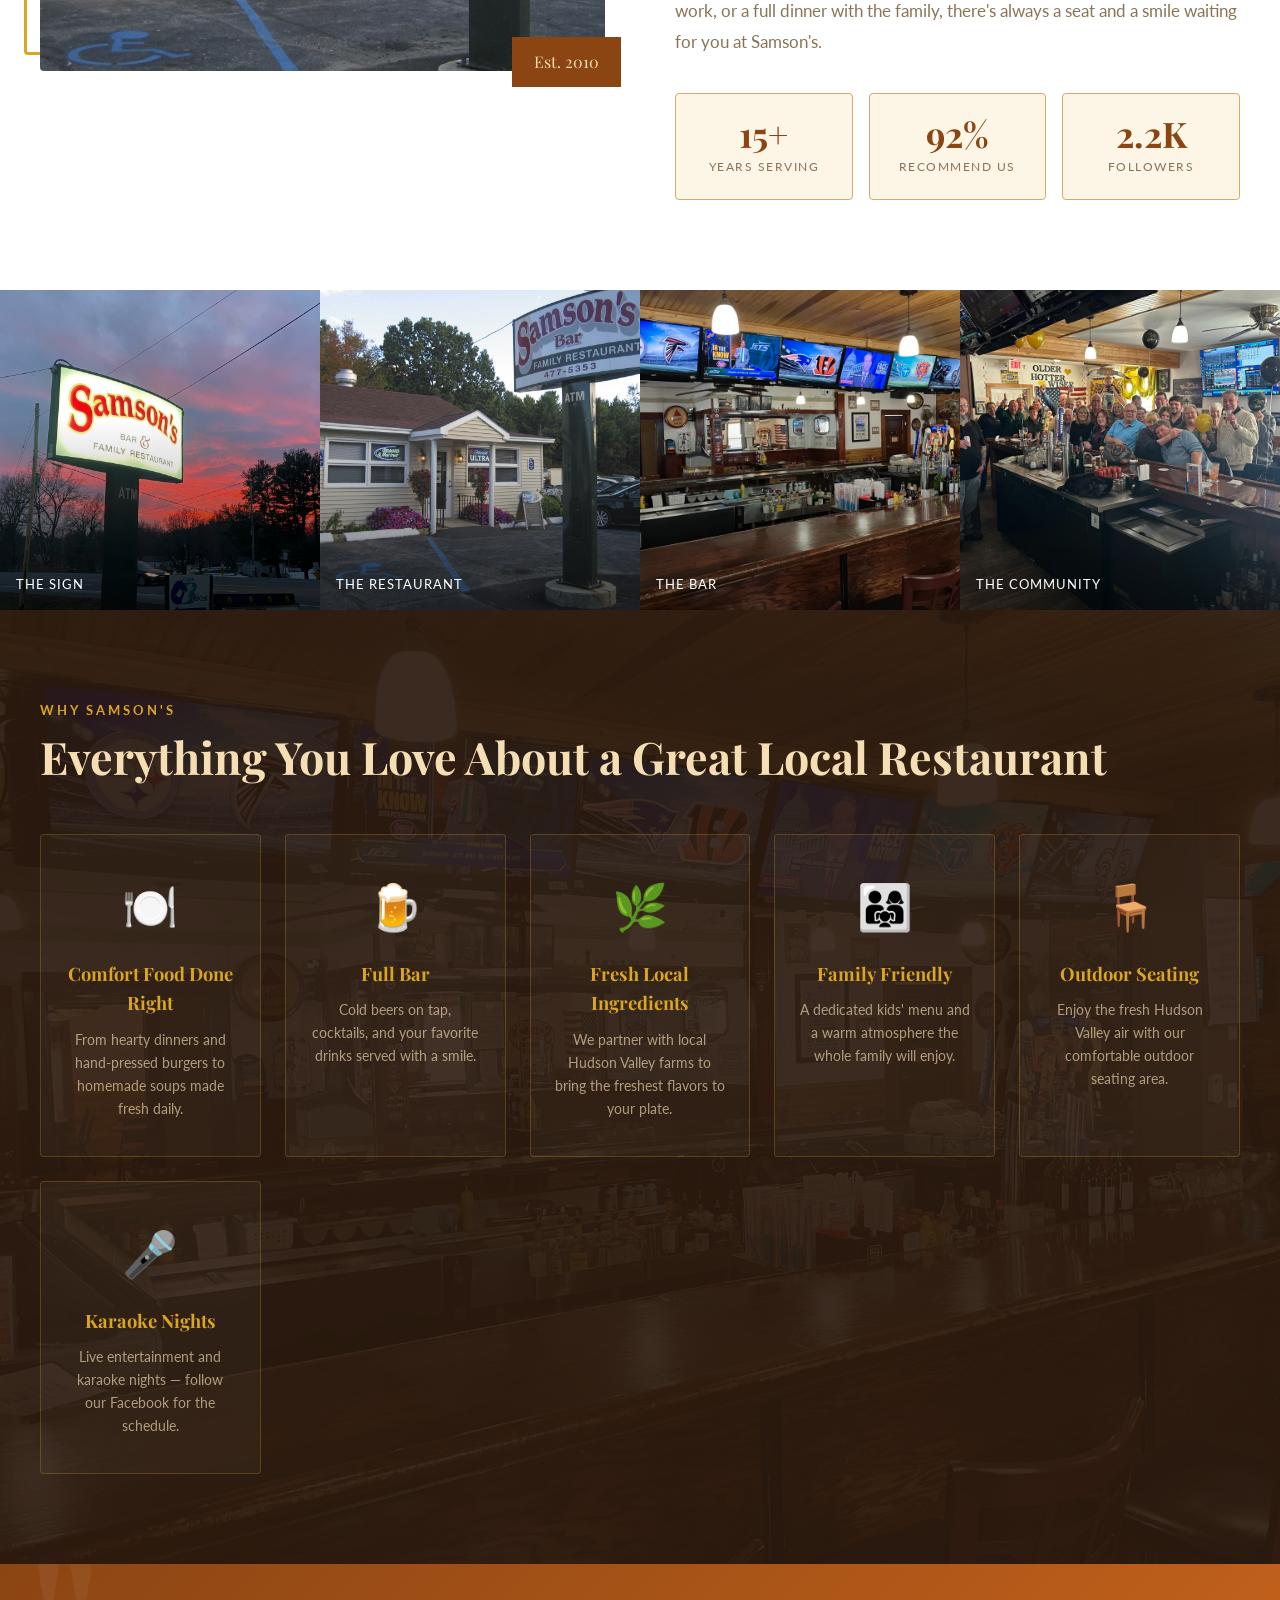
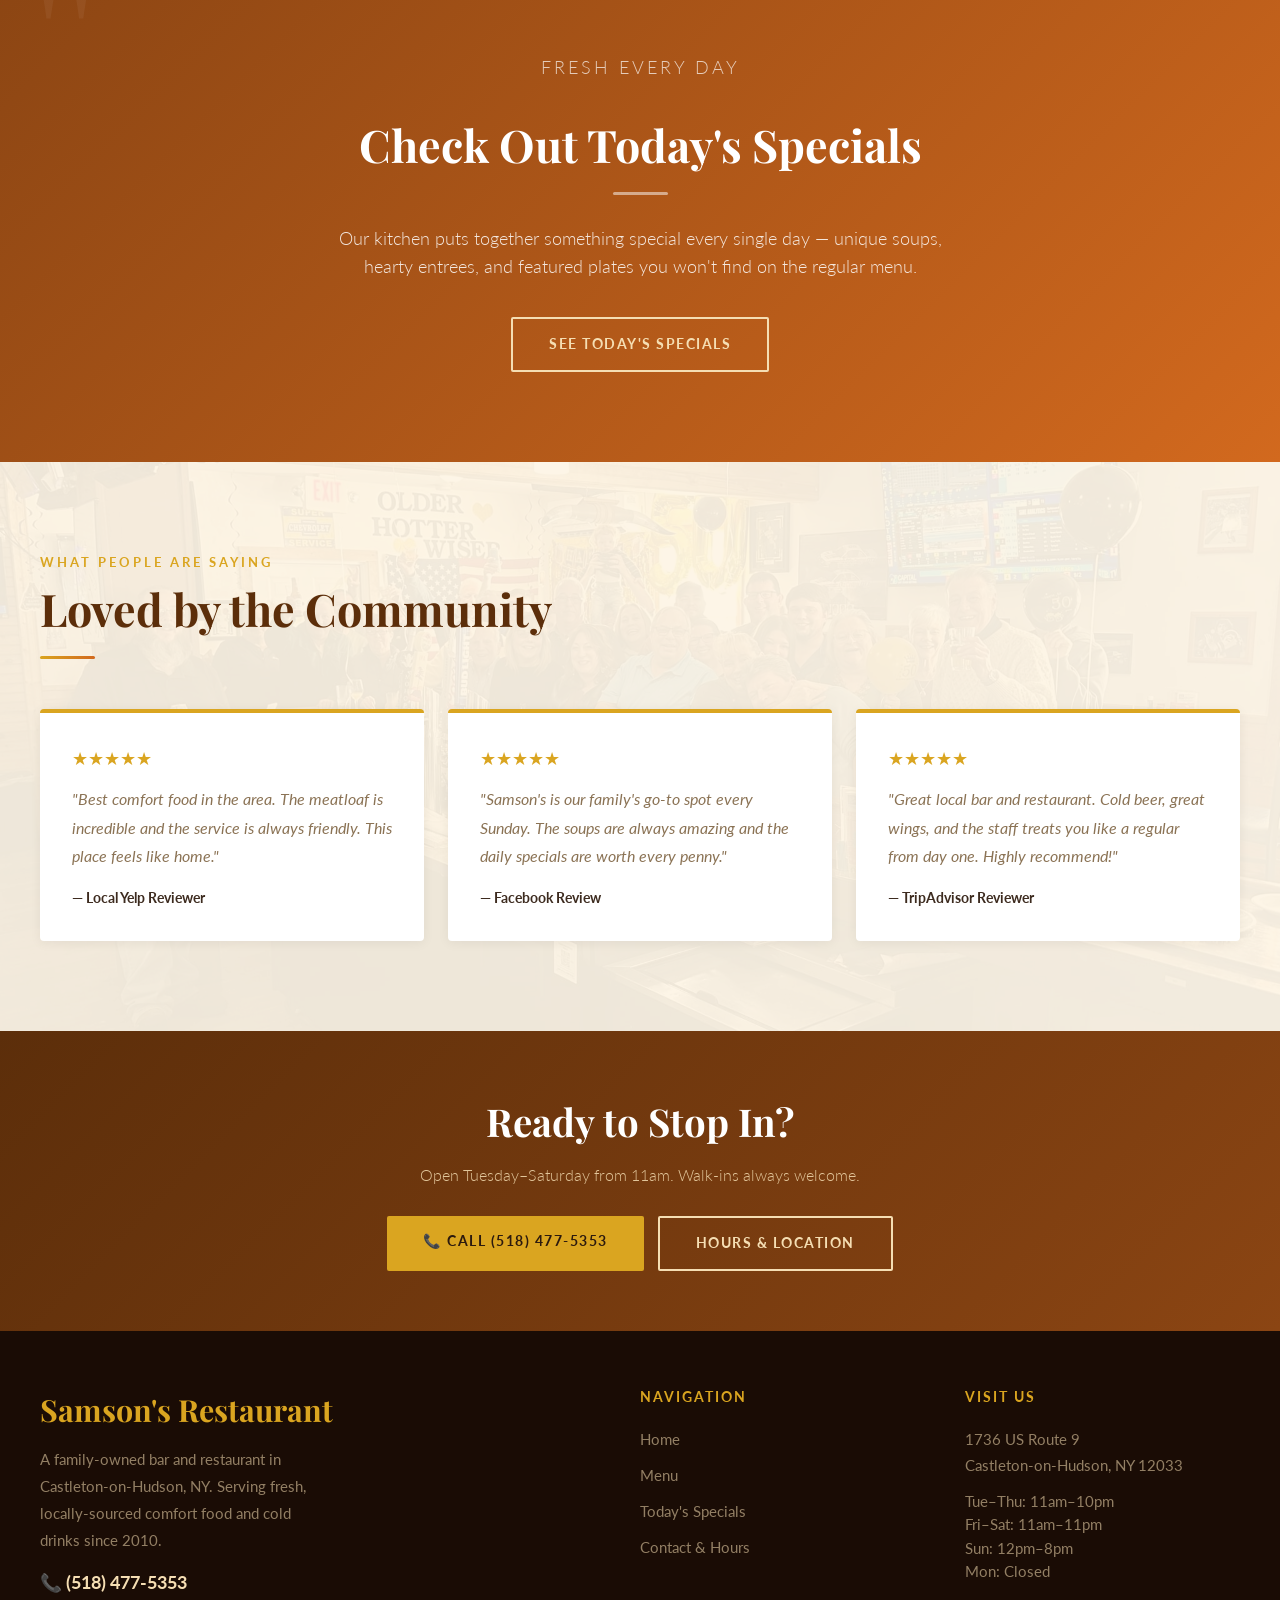
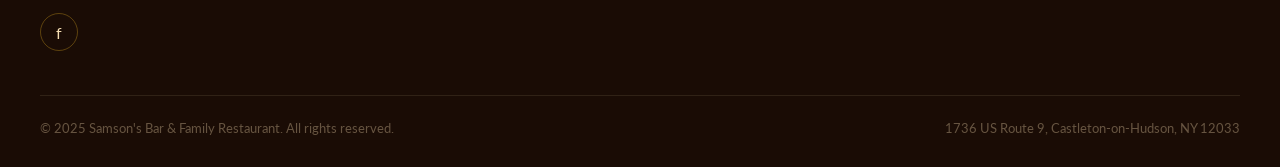
==== commit 061dd391: "Install Vercel Web Analytics integration # Vercel Web Analytics Implementation  ## Summary Successfu" ====
--- a/index.html
+++ b/index.html
@@ -4,8 +4,13 @@
   <meta charset="UTF-8" />
   <meta name="viewport" content="width=device-width, initial-scale=1.0" />
   <title>Samson's Restaurant – Castleton-on-Hudson, NY</title>
-  <meta name="description" content="Samson's Bar & Family Restaurant — a family-owned American restaurant and bar in Castleton-on-Hudson, NY. Comfort food, cold drinks, and warm hospitality." />
+  <meta name="description" content="Samson's Bar & Family Restaurant — a family-owned American restaurant and bar in Castleton-on-Hudson, NY. Comfort food, cold drinks, and warm hospitality since 2010." />
+  <meta name="keywords" content="Samson's Restaurant, Castleton-on-Hudson, bar, family restaurant, Hudson Valley, comfort food, daily specials" />
+  <meta property="og:title" content="Samson's Bar & Family Restaurant" />
+  <meta property="og:description" content="Family-owned bar and restaurant in Castleton-on-Hudson, NY. Fresh comfort food, cold drinks, and daily specials." />
+  <meta property="og:url" content="https://samsonsbarandgrill.vercel.app" />
   <link rel="stylesheet" href="styles.css" />
+  <script defer src="https://cdn.vercel-insights.com/v1/script.js"></script>
 </head>
 <body>
 
